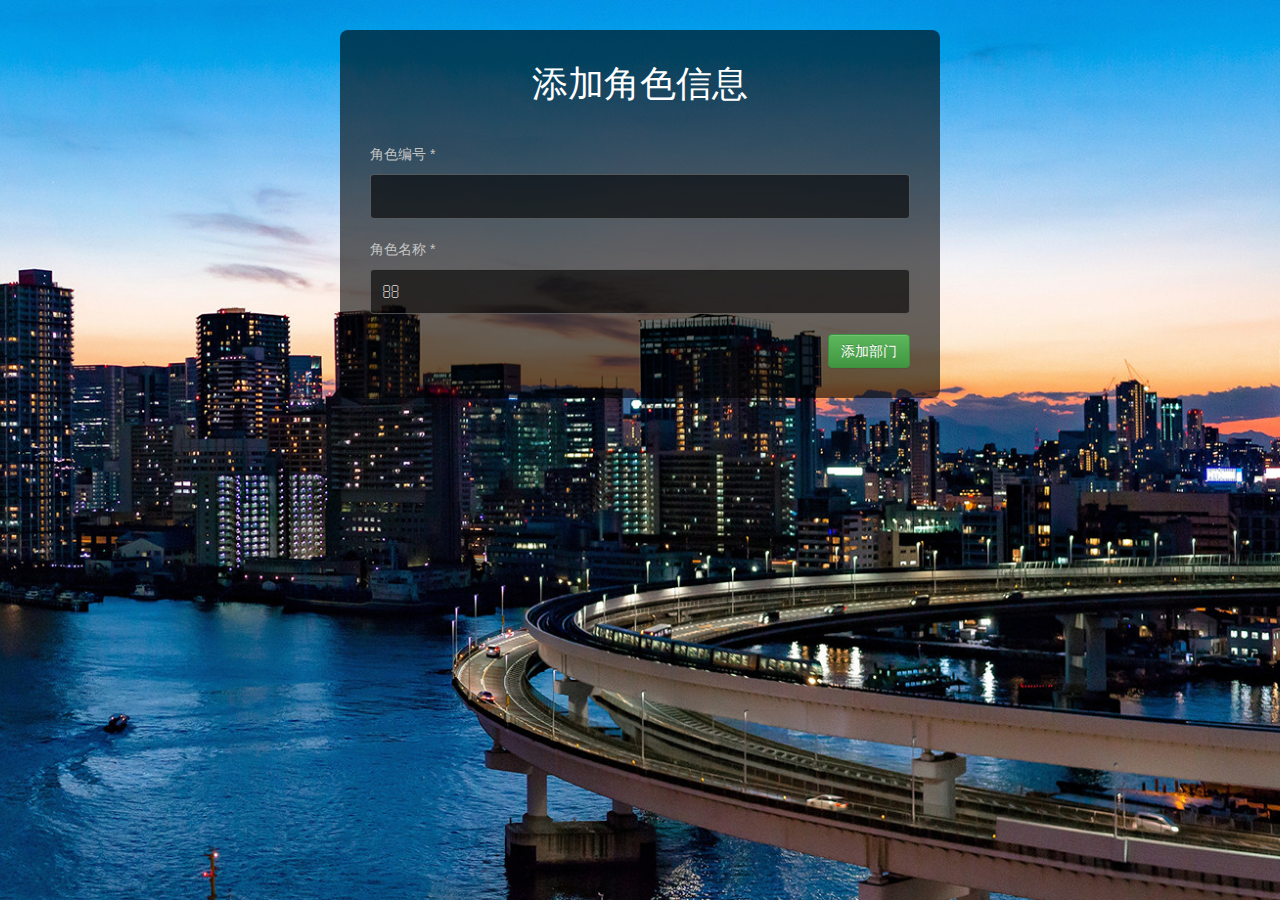
==== web/role_insert.html @ d428228e "角色管理（待添加部分前台）（更新操作）[增加删除操作完成]" ====
<html ng-app="role">  
    <head>  
        <meta http-equiv="Content-Type" content="text/html; charset=utf-8" />
        <title>添加部门信息</title>
        <link href="css/font-awesome.min.css" rel="stylesheet" type="text/css">
        <link href="css/bootstrap.min.css" rel="stylesheet" type="text/css">
        <link href="css/bootstrap-theme.min.css" rel="stylesheet" type="text/css">
        <link href="css/templatemo_style.css" rel="stylesheet" type="text/css">
        <script src="js/angular.js"></script>
        <script src="js/T_role.js"></script>
    </head>  
    <body class="templatemo-bg-image-2" ng-controller="addctrl">
        <div class="container">
            <div class="col-md-12">			
                <form class="form-horizontal templatemo-contact-form-1" role="form" >
                    <div class="form-group">
                        <div class="col-md-12">
                            <h1 class="margin-bottom-15">添加角色信息</h1>
                        </div>
                    </div>				
                    <div class="form-group">
                        <div class="col-md-12">		          	
                            <label for="name" class="control-label">角色编号 *</label>
                            <div class="templatemo-input-icon-container">
                                <i class="fa fa-user"></i>
                                <input type="text" class="form-control" ng-model="role.rid">
                            </div>		            		            		            
                        </div>              
                    </div>
                    <div class="form-group">
                        <div class="col-md-12">
                            <label for="email" class="control-label">角色名称 *</label>
                            <div class="templatemo-input-icon-container">
                                <i class="fa fa-envelope-o"></i>
                                <input type="text" class="form-control" ng-model="role.rolename">
                            </div>
                        </div>
                    </div>
                    
                    <div class="form-group">
                        <div class="col-md-12">
                            <input type="button" value="添加部门" class="btn btn-success pull-right" ng-click="cc()">
                        </div>
                    </div>		    	
                </form>		      
            </div>
        </div>
    </body>
</html>
---- web/css/templatemo_style.css ----
/* 


Credit: www.cssmoban.com
        1. General
        2. login-form-1
        3. login-form-2
        4. inline-login
        5. create-account
        6. forgot-password
        7. contact-form-1
        8. contact-form-2
        9. payment-form
        10. Media Queries
        
--------------------------------------------*/
/* 1. General
--------------------------------------------*/

*, body { font-family: "HelveticaNeue", "Helvetica Neue", Helvetica, Arial, sans-serif; }
body { margin-bottom: 30px; }
h1 {
    font-weight: 300;
    font-size: 36px;
    line-height: normal;
    margin: auto;
    margin-top: 30px;
    text-align: center;
}
h2 {
    font-weight: 500;
    font-size: 20px;
    line-height: normal;
    margin: auto;
    margin-bottom: 30px;
    text-align: center;
    color: #09F;
}

.green { color: #3C3; }
.gray { color: #999; }

.form-horizontal .control-label { padding-top: 0; }
.form-horizontal.templatemo-payment-form .radio.templatemo-no-padding-top {	padding-top: 0; }
.control-wrapper {
    position: relative;
    padding-left: 30px;
}
.control-wrapper label.fa-label {
    position: absolute;
    left: 4px;
    top: 6px;
}
.form-group:last-child { margin-bottom: 0; }
.form-horizontal .control-label { margin-bottom: 10px; }
.table { margin-bottom: 0; }
.table>thead>tr>th, .table>tbody>tr>th, .table>tfoot>tr>th, 
.table>thead>tr>td, .table>tbody>tr>td, .table>tfoot>tr>td {
    vertical-align: middle;
}
.templatemo-form-list-container { max-width: 600px; }
.templatemo-input-icon-container { position: relative; }
.templatemo-input-icon-container .fa {
    color: gray;
    position: absolute;
    left: 10px;
    top: 10px;
}
.templatemo-input-icon-container input, 
.templatemo-input-icon-container textarea {
    padding-left: 30px;
}
.templatemo-container {
    background-color: rgba(255,255,255,0.8);
    border: 1px solid #dedede;
    border-radius: 8px;
    margin: 0 auto;
    padding: 30px;
}
.templatemo-bg-gray { background-color: #eee; }
.templatemo-bg-gray h1 { color: rgb(74, 164, 180); }
.templatemo-bg-image-1 {
    background-color: rgb(60,60,60);
    background-image: url(../images/templatemo-bg-2.jpg);	
}
.templatemo-bg-image-2 {
    background-color: rgb(70, 90, 40);
    background-image: url(../images/banner.jpg);
}
.templatemo-bg-image-3 {
    background-color: rgb(60,60,60);
    background-image: url(../images/timg.jpeg);	
}
.templatemo-bg-image-1, .templatemo-bg-image-2 {
    background-repeat: no-repeat;
    background-position: center center;
    background-attachment: fixed;	
}
.templatemo-bg-image-1, .templatemo-bg-image-2 { background-size: cover; }
.font-size-small { font-size: 0.8em; }
.margin-bottom-15 {	margin-bottom: 15px; }
.margin-bottom-30 {	margin-bottom: 30px; }
.form-group { margin-bottom: 20px; }
.form-group a {	line-height: 34px; }
.fa { font-size: 16px; }
.fa.login-with {
    font-size: 30px;
    margin: 0 5px;
}
.fa-medium { font-size: 20px; }
.inline-block { display: inline-block; }


/*-------------------------------------
2. login-form-1
---------------------------------------*/
.templatemo-login-form-1 { max-width: 500px; }
.templatemo-login-form-1 a { color: gray; }
.templatemo-login-form-1 a:hover {
    color: black;
    text-decoration: none;
    cursor: pointer;
}
.templatemo-create-new {
    color: #58B4BB;
    font-size: 18px;
    font-weight: 300;
}
.templatemo-create-new:hover {
    color: #138892;
    text-decoration: none;
}

/*-------------------------------------
3. login-form-2
---------------------------------------*/
.templatemo-login-form-2 {
    background-color: rgba(13,13,13,0.25);
    border-radius: 8px;
    color: #fff;
    font-weight: 300;
    max-width: 650px;
    padding: 0 30px 30px 30px;
    margin: 30px auto 0 auto;
}
.templatemo-login-form-2 h1 { color: #fff; margin-bottom: 40px; }
.templatemo-login-form-2 a { color: #DBDBDB; }
.templatemo-login-form-2 .form-control {
    background-color: rgba(83, 78, 78, 0.35);
    border: 1px solid rgba(255, 255, 255, 0.27);
    color: rgb(255,255,255);
}
.templatemo-login-form-2 .templatemo-input-icon-container .fa {	color: rgb(190, 190, 190); }
.templatemo-login-form-2 .control-label { margin-bottom: 10px; }
.templatemo-login-form-2 .btn {	width: 100%; }
.templatemo-login-form-2 .btn-social { max-width: 220px; }
.templatemo-login-form-2 label { font-weight: 400; }
.templatemo-login-form-2 .templatemo-one-signin { border-right: 1px solid rgba(200, 200, 200, 0.5); }


/*-------------------------------------
4. inline-login
--------------------------------------*/
.templatemo-header {
    background-color: #0B8290;
    color: white;
    min-height: 90px;
}
.templatemo-header .checkbox {
    display: block;
    margin-top: 5px;
}
.templatemo-header form { margin-top: 25px; }
.templatemo-header .form-inline .form-group { vertical-align: top; }

.logo { margin: 18px; }


/*-------------------------------------
5. create-account
---------------------------------------*/
.templatemo-create-account {
    background-color: #fff;
    border: none;
    max-width: 700px;	
}
.templatemo-create-account label { font-weight: 400; }
.templatemo-create-account input[type='checkbox'] {
    margin-right: 10px;
    position: relative;
    top: -1.5px;
}
.templatemo-radio-group { margin-top: 30px; }


/*-------------------------------------
6. forgot-password
---------------------------------------*/
.templatemo-forgot-password-form {
    background-color: #fff;	
    max-width: 550px;
    margin: 0 auto;
    padding: 30px;
}


/*-------------------------------------
7. contact-form-1
---------------------------------------*/
.templatemo-contact-form-1 {
    background: rgba(0,0,0,0.6);
    border-radius: 8px;
    color: rgb(197,197,197);
    max-width: 600px;
    margin: 30px auto 0 auto;
    padding: 0 30px 30px 30px;
}
.templatemo-contact-form-1 h1, .templatemo-contact-form-1 p { color: rgb(255,255,255); }
.templatemo-contact-form-1 a {
    color: #000000;
    text-decoration: underline;
}
.templatemo-contact-form-1 a:hover { color: rgb(255,255,255); }
.templatemo-contact-form-1 label { font-weight: 400;}
.templatemo-contact-form-1 .form-control {
    font-size: 16px;
    padding: 10px 12px 10px 35px;
}
.templatemo-contact-form-1 input.form-control {	height: 45px; }
.templatemo-contact-form-1 .fa { font-size: 20px; }
.templatemo-contact-form-1 .form-control {
    background-color: rgba(0, 0, 0, 0.6);
    border: 1px solid rgba(176, 176, 176, 0.4);
    color: white;
}
.templatemo-contact-form-1 .form-control:focus {
    box-shadow: inset 0 1px 1px rgba(140, 220, 60, 0.7),0 0 10px rgba(140, 220, 60, 0.7);
}
.templatemo-contact-form-1 .templatemo-input-icon-container .fa {
    color: rgb(197,197,197);
    left: 12px;
    top: 12px;
}
.templatemo-contact-form-1 .templatemo-input-icon-container .fa-envelope-o {
    font-size: 18px;
    top: 14px;
}


/*-------------------------------------
8. contact form 2
---------------------------------------*/
.templatemo-contact-form-2 {
    border-radius: 8px;
    max-width: 960px;
    margin: 0 auto;
    padding: 30px 30px 0 30px;
}
.templatemo-contact-form-2 .form-group { margin-bottom: 30px; }
.templatemo-contact-form-2 label { font-weight: 400; }
.templatemo-contact-form-2 textarea { min-height: 225px; }


/*-------------------------------------
9. payment-form
---------------------------------------*/
.templatemo-payment-form {
    background-color: #fff;	
    margin: 0 auto;
    max-width: 800px;
    padding: 30px;
}
.templatemo-payment-form .control-label { margin-bottom: 10px; }
.templatemo-payment-form .btn {	width: 150px; }
.templatemo-select-container { padding: 0; }
.cvv2 {
    width: 50px;
    padding: 5px;
    display: inline-block;
}
.cvv2-group > div {	display: inline-block; }
.cvv2-group > div > label {	display: block; }
.cvv2-group img { vertical-align: bottom; }
.templatemo-card-details label { font-weight: 400; }
.btn-round { border-radius: 30px; }
.templatemo-inline-group {
    display: inline-block;
    vertical-align: middle;
    height: 71px;
    padding-right: 20px;
}
.form-horizontal .control-label.text-left {	text-align: left; }
.radio-inline {	margin-right: 10px; }
.radio-inline+.radio-inline { margin-left: 0; }
.templatemo-radio-container { margin-left: 15px; }


/*-------------------------------------
10. Media Queries
---------------------------------------*/
@media screen and (max-width: 767px) {
    .templatemo-header .col-md-12 {	line-height: 20px; }
    .templatemo-header .btn { margin-bottom: 15px; }
    .templatemo-container {	padding: 15px; }
    .control-wrapper label.fa-label { top: 6px;	}
    .templatemo-header form { margin-top: 0; }
}
@media screen and (max-width: 991px) {
    .templatemo-login-form-2 .templatemo-one-signin {
        border-right: none;
        border-bottom: 1px solid rgba(200, 200, 200, 0.5);
    }
    .templatemo-login-form-2 .templatemo-other-signin {	padding-top: 30px; }
    .templatemo-login-form-2 .form-group:last-child { margin-bottom: 30px; }
    .templatemo-create-account .col-md-6, .templatemo-create-account .col-md-12 {
        padding-top: 5px;
        padding-bottom: 15px;
    }
    .templatemo-create-account .form-group { margin-bottom: 0; }
    .templatemo-radio-group { margin-top: 0; }
    .templatemo-contact-form-2 .checkbox {	margin-bottom: 15px; }
    .templatemo-contact-form-2 { padding: 30px 30px 0 30px;	}
    .templatemo-radio-container { margin-left: 30px; }
}
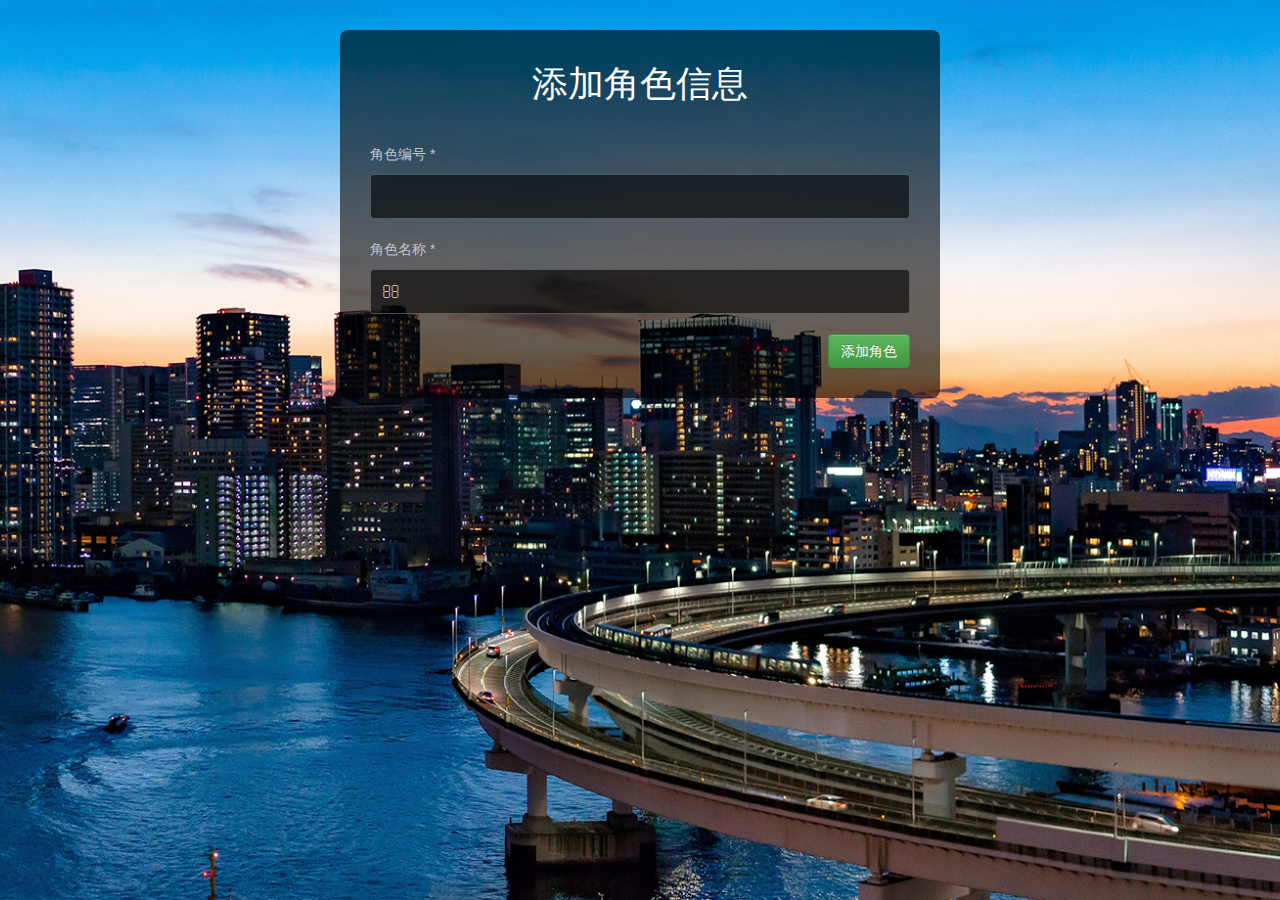
==== commit 56c57346: "角色管理完成" ====
--- a/web/role_insert.html
+++ b/web/role_insert.html
@@ -39,7 +39,7 @@
                     
                     <div class="form-group">
                         <div class="col-md-12">
-                            <input type="button" value="添加部门" class="btn btn-success pull-right" ng-click="cc()">
+                            <input type="button" value="添加角色" class="btn btn-success pull-right" ng-click="cc()">
                         </div>
                     </div>		    	
                 </form>		      
